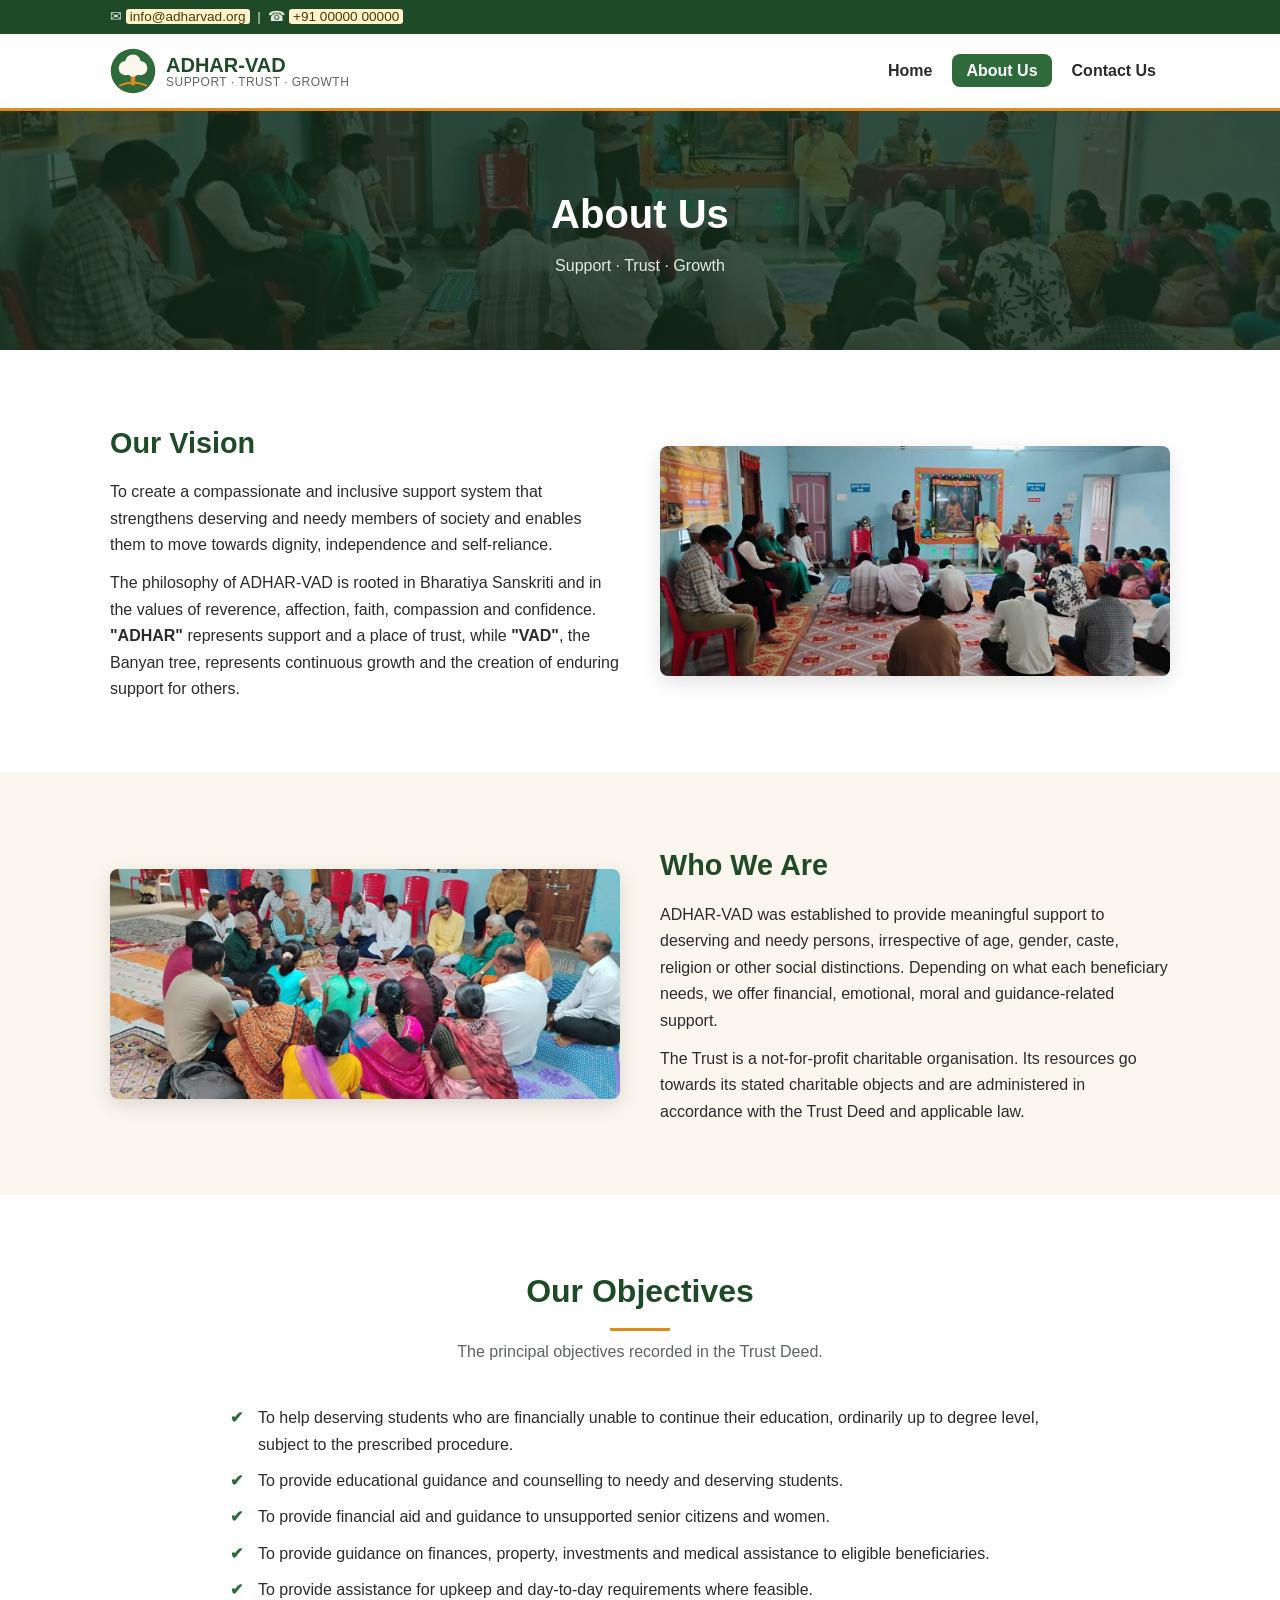
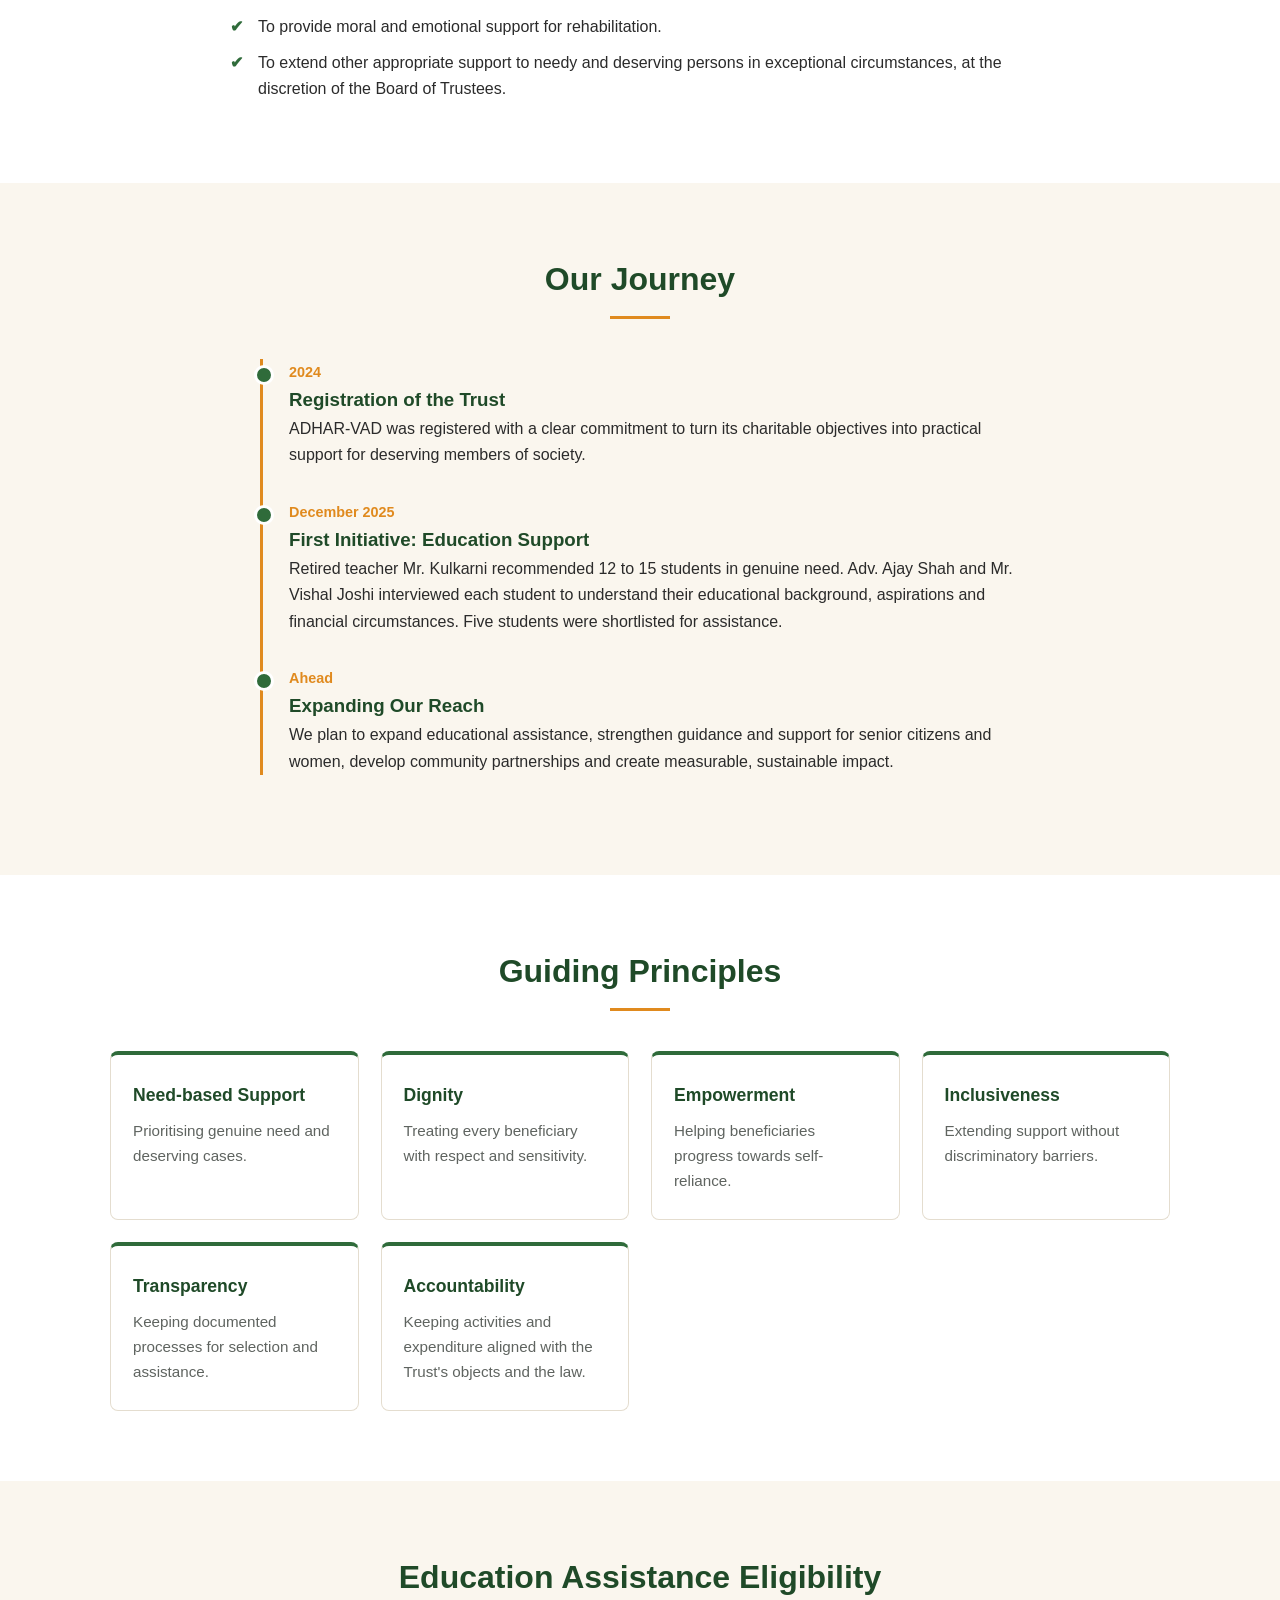
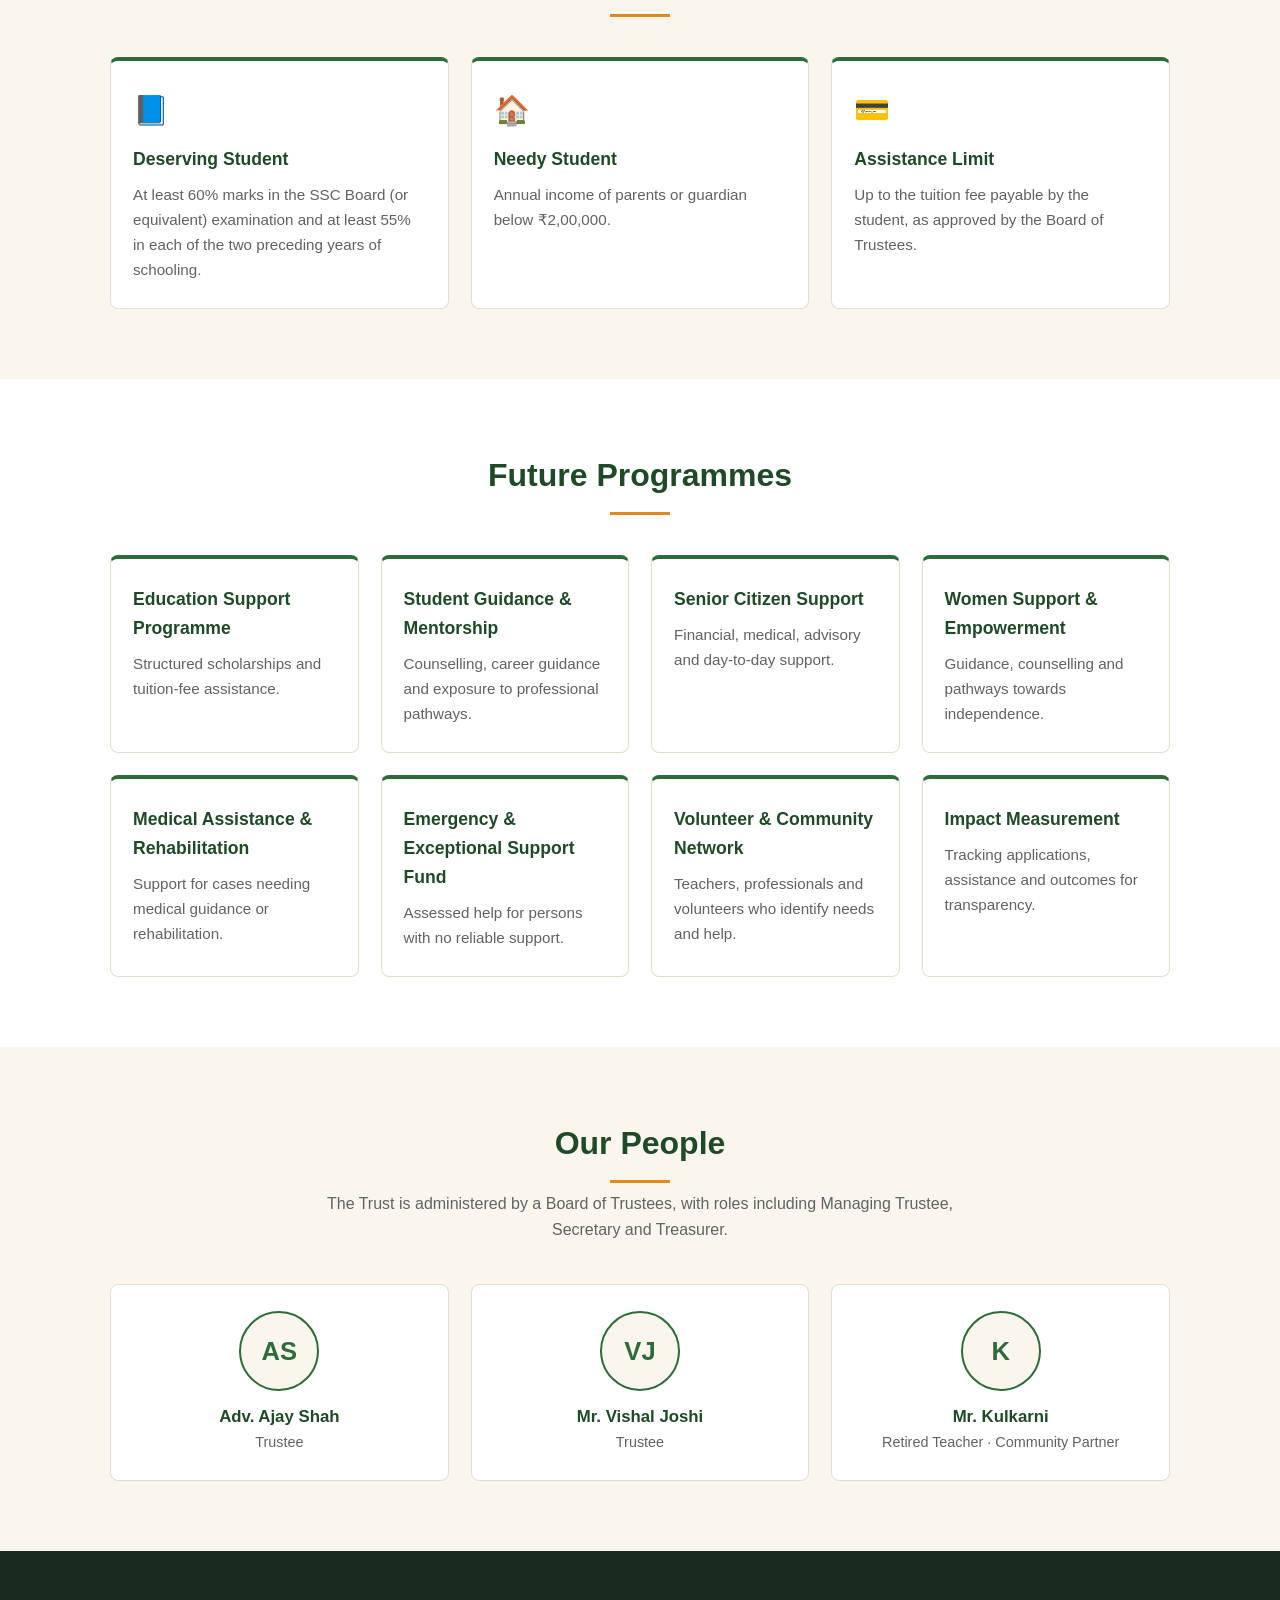
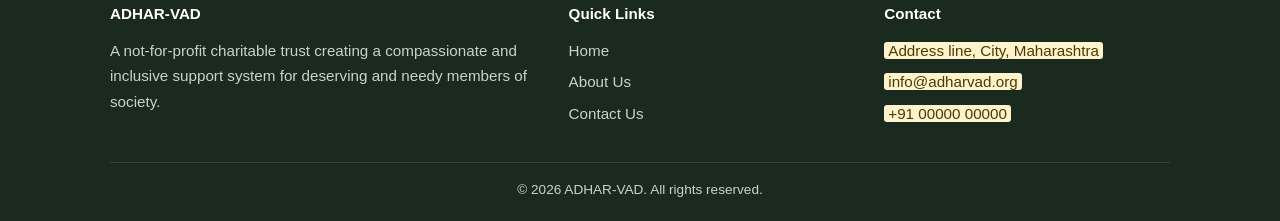
==== about.html @ f41f0282 "Create ADHAR-VAD static website: Home, About Us, Contact Us Claude-Session: https://claude.ai/code/s" ====
<!DOCTYPE html>
<html lang="en">
<head>
  <meta charset="UTF-8">
  <meta name="viewport" content="width=device-width, initial-scale=1.0">
  <title>About Us | ADHAR-VAD</title>
  <meta name="description" content="Vision, objectives, journey and governance of ADHAR-VAD.">
  <link rel="icon" type="image/svg+xml" href="images/logo.svg">
  <link rel="stylesheet" href="css/style.css">
</head>
<body>

  <div class="topbar">
    <div class="container">
      <span>✉ <span class="placeholder">info@adharvad.org</span> &nbsp;|&nbsp; ☎ <span class="placeholder">+91 00000 00000</span></span>
    </div>
  </div>

  <header class="site-header">
    <div class="nav-wrap">
      <a class="brand" href="index.html">
        <img class="brand-logo" src="images/logo.svg" alt="ADHAR-VAD logo">
        <span class="brand-name">ADHAR-VAD<small>SUPPORT · TRUST · GROWTH</small></span>
      </a>
      <nav>
        <ul>
          <li><a href="index.html">Home</a></li>
          <li><a href="about.html" class="active">About Us</a></li>
          <li><a href="contact.html">Contact Us</a></li>
        </ul>
      </nav>
    </div>
  </header>

  <div class="page-banner">
    <div class="container">
      <h1>About Us</h1>
      <p>Support · Trust · Growth</p>
    </div>
  </div>

  <!-- Vision -->
  <section>
    <div class="container two-col">
      <div>
        <h2>Our Vision</h2>
        <p>To create a compassionate and inclusive support system that strengthens deserving and needy members of society and enables them to move towards dignity, independence and self-reliance.</p>
        <p>The philosophy of ADHAR-VAD is rooted in Bharatiya Sanskriti and in the values of reverence, affection, faith, compassion and confidence. <strong>"ADHAR"</strong> represents support and a place of trust, while <strong>"VAD"</strong>, the Banyan tree, represents continuous growth and the creation of enduring support for others.</p>
      </div>
      <img src="images/activity-2.jpg" alt="Community gathering at the Trust's December 2025 activity">
    </div>
  </section>

  <!-- About -->
  <section class="alt">
    <div class="container two-col">
      <img src="images/activity-1.jpg" alt="Students, families and trustees at the education-support programme">
      <div>
        <h2>Who We Are</h2>
        <p>ADHAR-VAD was established to provide meaningful support to deserving and needy persons, irrespective of age, gender, caste, religion or other social distinctions. Depending on what each beneficiary needs, we offer financial, emotional, moral and guidance-related support.</p>
        <p>The Trust is a not-for-profit charitable organisation. Its resources go towards its stated charitable objects and are administered in accordance with the Trust Deed and applicable law.</p>
      </div>
    </div>
  </section>

  <!-- Objectives -->
  <section>
    <div class="container">
      <div class="section-title">
        <h2>Our Objectives</h2>
        <p>The principal objectives recorded in the Trust Deed.</p>
      </div>
      <ul class="check" style="max-width:820px;margin:0 auto">
        <li>To help deserving students who are financially unable to continue their education, ordinarily up to degree level, subject to the prescribed procedure.</li>
        <li>To provide educational guidance and counselling to needy and deserving students.</li>
        <li>To provide financial aid and guidance to unsupported senior citizens and women.</li>
        <li>To provide guidance on finances, property, investments and medical assistance to eligible beneficiaries.</li>
        <li>To provide assistance for upkeep and day-to-day requirements where feasible.</li>
        <li>To provide moral and emotional support for rehabilitation.</li>
        <li>To extend other appropriate support to needy and deserving persons in exceptional circumstances, at the discretion of the Board of Trustees.</li>
      </ul>
    </div>
  </section>

  <!-- Journey -->
  <section class="alt">
    <div class="container">
      <div class="section-title">
        <h2>Our Journey</h2>
      </div>
      <div class="timeline">
        <div class="item">
          <span class="year">2024</span>
          <h3>Registration of the Trust</h3>
          <p>ADHAR-VAD was registered with a clear commitment to turn its charitable objectives into practical support for deserving members of society.</p>
        </div>
        <div class="item">
          <span class="year">December 2025</span>
          <h3>First Initiative: Education Support</h3>
          <p>Retired teacher Mr. Kulkarni recommended 12 to 15 students in genuine need. Adv. Ajay Shah and Mr. Vishal Joshi interviewed each student to understand their educational background, aspirations and financial circumstances. Five students were shortlisted for assistance.</p>
        </div>
        <div class="item">
          <span class="year">Ahead</span>
          <h3>Expanding Our Reach</h3>
          <p>We plan to expand educational assistance, strengthen guidance and support for senior citizens and women, develop community partnerships and create measurable, sustainable impact.</p>
        </div>
      </div>
    </div>
  </section>

  <!-- Principles -->
  <section>
    <div class="container">
      <div class="section-title">
        <h2>Guiding Principles</h2>
      </div>
      <div class="cards">
        <div class="card"><h3>Need-based Support</h3><p>Prioritising genuine need and deserving cases.</p></div>
        <div class="card"><h3>Dignity</h3><p>Treating every beneficiary with respect and sensitivity.</p></div>
        <div class="card"><h3>Empowerment</h3><p>Helping beneficiaries progress towards self-reliance.</p></div>
        <div class="card"><h3>Inclusiveness</h3><p>Extending support without discriminatory barriers.</p></div>
        <div class="card"><h3>Transparency</h3><p>Keeping documented processes for selection and assistance.</p></div>
        <div class="card"><h3>Accountability</h3><p>Keeping activities and expenditure aligned with the Trust's objects and the law.</p></div>
      </div>
    </div>
  </section>

  <!-- Education framework -->
  <section class="alt">
    <div class="container">
      <div class="section-title">
        <h2>Education Assistance Eligibility</h2>
      </div>
      <div class="cards">
        <div class="card"><div class="icon">📘</div><h3>Deserving Student</h3><p>At least 60% marks in the SSC Board (or equivalent) examination and at least 55% in each of the two preceding years of schooling.</p></div>
        <div class="card"><div class="icon">🏠</div><h3>Needy Student</h3><p>Annual income of parents or guardian below ₹2,00,000.</p></div>
        <div class="card"><div class="icon">💳</div><h3>Assistance Limit</h3><p>Up to the tuition fee payable by the student, as approved by the Board of Trustees.</p></div>
      </div>
    </div>
  </section>

  <!-- Future programmes -->
  <section>
    <div class="container">
      <div class="section-title">
        <h2>Future Programmes</h2>
      </div>
      <div class="cards">
        <div class="card"><h3>Education Support Programme</h3><p>Structured scholarships and tuition-fee assistance.</p></div>
        <div class="card"><h3>Student Guidance &amp; Mentorship</h3><p>Counselling, career guidance and exposure to professional pathways.</p></div>
        <div class="card"><h3>Senior Citizen Support</h3><p>Financial, medical, advisory and day-to-day support.</p></div>
        <div class="card"><h3>Women Support &amp; Empowerment</h3><p>Guidance, counselling and pathways towards independence.</p></div>
        <div class="card"><h3>Medical Assistance &amp; Rehabilitation</h3><p>Support for cases needing medical guidance or rehabilitation.</p></div>
        <div class="card"><h3>Emergency &amp; Exceptional Support Fund</h3><p>Assessed help for persons with no reliable support.</p></div>
        <div class="card"><h3>Volunteer &amp; Community Network</h3><p>Teachers, professionals and volunteers who identify needs and help.</p></div>
        <div class="card"><h3>Impact Measurement</h3><p>Tracking applications, assistance and outcomes for transparency.</p></div>
      </div>
    </div>
  </section>

  <!-- People -->
  <section class="alt">
    <div class="container">
      <div class="section-title">
        <h2>Our People</h2>
        <p>The Trust is administered by a Board of Trustees, with roles including Managing Trustee, Secretary and Treasurer.</p>
      </div>
      <div class="people">
        <div class="person"><div class="avatar">AS</div><h3>Adv. Ajay Shah</h3><p>Trustee</p></div>
        <div class="person"><div class="avatar">VJ</div><h3>Mr. Vishal Joshi</h3><p>Trustee</p></div>
        <div class="person"><div class="avatar">K</div><h3>Mr. Kulkarni</h3><p>Retired Teacher · Community Partner</p></div>
      </div>
    </div>
  </section>

  <footer>
    <div class="container">
      <div class="footer-grid">
        <div>
          <h4>ADHAR-VAD</h4>
          <p>A not-for-profit charitable trust creating a compassionate and inclusive support system for deserving and needy members of society.</p>
        </div>
        <div>
          <h4>Quick Links</h4>
          <ul>
            <li><a href="index.html">Home</a></li>
            <li><a href="about.html">About Us</a></li>
            <li><a href="contact.html">Contact Us</a></li>
          </ul>
        </div>
        <div>
          <h4>Contact</h4>
          <ul>
            <li><span class="placeholder">Address line, City, Maharashtra</span></li>
            <li><span class="placeholder">info@adharvad.org</span></li>
            <li><span class="placeholder">+91 00000 00000</span></li>
          </ul>
        </div>
      </div>
      <div class="copyright">© 2026 ADHAR-VAD. All rights reserved.</div>
    </div>
  </footer>

</body>
</html>
---- css/style.css ----
/* ADHAR-VAD Trust — shared stylesheet */
:root {
  --green: #2f6b3a;
  --green-dark: #1f4a28;
  --saffron: #e08a1e;
  --cream: #faf6ee;
  --text: #2b2b2b;
  --muted: #5f6460;
  --white: #ffffff;
  --border: #e4ddcf;
  --radius: 8px;
  --max: 1100px;
}

* { box-sizing: border-box; margin: 0; padding: 0; }

body {
  font-family: "Segoe UI", Roboto, "Helvetica Neue", Arial, sans-serif;
  color: var(--text);
  background: var(--white);
  line-height: 1.65;
}

img { max-width: 100%; display: block; }
a { color: var(--green); }

.container { max-width: var(--max); margin: 0 auto; padding: 0 20px; }

/* ---------- Top bar & header ---------- */
.topbar {
  background: var(--green-dark);
  color: #dfe9e0;
  font-size: 0.85rem;
  padding: 6px 0;
}
.topbar .container { display: flex; justify-content: space-between; flex-wrap: wrap; gap: 6px; }

header.site-header {
  background: var(--white);
  border-bottom: 3px solid var(--saffron);
  position: sticky;
  top: 0;
  z-index: 10;
}
.nav-wrap {
  display: flex;
  align-items: center;
  justify-content: space-between;
  padding: 14px 20px;
  max-width: var(--max);
  margin: 0 auto;
  flex-wrap: wrap;
  gap: 10px;
}
.brand { display: flex; align-items: center; gap: 10px; text-decoration: none; }
.brand-logo { width: 46px; height: 46px; flex: 0 0 46px; }
.brand-mark {
  width: 44px; height: 44px; border-radius: 50%;
  background: var(--green); color: var(--white);
  display: grid; place-items: center; font-size: 1.4rem;
}
.brand-name { font-weight: 700; font-size: 1.25rem; color: var(--green-dark); line-height: 1.1; }
.brand-name small { display: block; font-weight: 400; font-size: 0.75rem; color: var(--muted); letter-spacing: 0.04em; }

nav ul { list-style: none; display: flex; gap: 6px; flex-wrap: wrap; }
nav a {
  text-decoration: none; color: var(--text); font-weight: 600;
  padding: 8px 14px; border-radius: var(--radius);
}
nav a:hover { background: var(--cream); }
nav a.active { background: var(--green); color: var(--white); }

/* ---------- Hero ---------- */
.hero {
  position: relative;
  color: var(--white);
  background: linear-gradient(rgba(20, 45, 25, 0.72), rgba(20, 45, 25, 0.72)),
              url("../images/activity-1.jpg") center/cover no-repeat;
  padding: 110px 0 100px;
  text-align: center;
}
.hero h1 { font-size: clamp(2rem, 5vw, 3rem); margin-bottom: 14px; }
.hero p { max-width: 720px; margin: 0 auto 28px; font-size: 1.1rem; color: #eef3ee; }

.page-banner {
  background: linear-gradient(rgba(20, 45, 25, 0.78), rgba(20, 45, 25, 0.78)),
              url("../images/activity-2.jpg") center/cover no-repeat;
  color: var(--white);
  text-align: center;
  padding: 70px 0;
}
.page-banner h1 { font-size: clamp(1.8rem, 4vw, 2.5rem); }
.page-banner p { color: #e2ebe3; margin-top: 6px; }

.btn {
  display: inline-block; text-decoration: none; font-weight: 600;
  padding: 12px 26px; border-radius: var(--radius);
  background: var(--saffron); color: var(--white); border: 2px solid var(--saffron);
  cursor: pointer; font-size: 1rem;
}
.btn:hover { background: #c7760f; border-color: #c7760f; }
.btn-outline { background: transparent; border-color: var(--white); margin-left: 8px; }
.btn-outline:hover { background: var(--white); color: var(--green-dark); border-color: var(--white); }

/* ---------- Sections ---------- */
section { padding: 70px 0; }
section.alt { background: var(--cream); }
.section-title { text-align: center; margin-bottom: 40px; }
.section-title h2 { font-size: 2rem; color: var(--green-dark); }
.section-title p { color: var(--muted); max-width: 680px; margin: 8px auto 0; }
.section-title h2::after {
  content: ""; display: block; width: 60px; height: 3px;
  background: var(--saffron); margin: 10px auto 0;
}

.two-col { display: grid; grid-template-columns: 1fr 1fr; gap: 40px; align-items: center; }
.two-col img { border-radius: var(--radius); box-shadow: 0 6px 20px rgba(0,0,0,0.12); }
.two-col h2 { color: var(--green-dark); margin-bottom: 12px; font-size: 1.8rem; }
.two-col p + p { margin-top: 12px; }

.cards { display: grid; grid-template-columns: repeat(auto-fit, minmax(240px, 1fr)); gap: 22px; }
.card {
  background: var(--white); border: 1px solid var(--border); border-radius: var(--radius);
  padding: 26px 22px; border-top: 4px solid var(--green);
}
.card .icon { font-size: 1.8rem; margin-bottom: 10px; }
.card h3 { color: var(--green-dark); margin-bottom: 8px; font-size: 1.1rem; }
.card p { color: var(--muted); font-size: 0.95rem; }

.stats { background: var(--green); color: var(--white); padding: 50px 0; }
.stats .container { display: grid; grid-template-columns: repeat(auto-fit, minmax(180px, 1fr)); gap: 20px; text-align: center; }
.stats strong { display: block; font-size: 2.2rem; color: #ffd28a; }

.gallery { display: grid; grid-template-columns: repeat(auto-fit, minmax(300px, 1fr)); gap: 16px; }
.gallery img { border-radius: var(--radius); aspect-ratio: 16 / 9; object-fit: cover; width: 100%; }

.cta { background: var(--saffron); color: var(--white); text-align: center; padding: 60px 0; }
.cta h2 { font-size: 1.9rem; margin-bottom: 10px; }
.cta p { max-width: 640px; margin: 0 auto 22px; }
.cta .btn { background: var(--white); color: var(--saffron); border-color: var(--white); }

ul.check { list-style: none; }
ul.check li { padding-left: 28px; position: relative; margin-bottom: 10px; }
ul.check li::before { content: "✔"; position: absolute; left: 0; color: var(--green); font-weight: 700; }

.timeline { border-left: 3px solid var(--saffron); padding-left: 26px; max-width: 760px; margin: 0 auto; }
.timeline .item { position: relative; margin-bottom: 30px; }
.timeline .item::before {
  content: ""; position: absolute; left: -35px; top: 6px;
  width: 14px; height: 14px; border-radius: 50%; background: var(--green); border: 3px solid var(--white);
}
.timeline h3 { color: var(--green-dark); }
.timeline .year { color: var(--saffron); font-weight: 700; font-size: 0.9rem; }

.people { display: grid; grid-template-columns: repeat(auto-fit, minmax(220px, 1fr)); gap: 22px; }
.person { text-align: center; background: var(--white); border: 1px solid var(--border); border-radius: var(--radius); padding: 26px 18px; }
.avatar {
  width: 80px; height: 80px; border-radius: 50%; margin: 0 auto 12px;
  background: var(--cream); color: var(--green); display: grid; place-items: center;
  font-size: 1.6rem; font-weight: 700; border: 2px solid var(--green);
}
.person h3 { color: var(--green-dark); font-size: 1.05rem; }
.person p { color: var(--muted); font-size: 0.9rem; }

/* ---------- Contact ---------- */
.contact-grid { display: grid; grid-template-columns: 1fr 1.3fr; gap: 40px; }
.info-item { display: flex; gap: 14px; margin-bottom: 22px; }
.info-item .icon {
  flex: 0 0 44px; height: 44px; border-radius: 50%;
  background: var(--green); color: var(--white); display: grid; place-items: center; font-size: 1.1rem;
}
.info-item h3 { font-size: 1rem; color: var(--green-dark); }
.info-item p { color: var(--muted); }

form.contact-form { background: var(--cream); padding: 30px; border-radius: var(--radius); border: 1px solid var(--border); }
.form-row { display: grid; grid-template-columns: 1fr 1fr; gap: 14px; }
form label { display: block; font-weight: 600; font-size: 0.9rem; margin-bottom: 4px; }
form input, form select, form textarea {
  width: 100%; padding: 10px 12px; border: 1px solid #cfc7b6; border-radius: 6px;
  font: inherit; margin-bottom: 14px; background: var(--white);
}
form input:focus, form select:focus, form textarea:focus { outline: 2px solid var(--green); border-color: var(--green); }

.note { font-size: 0.85rem; color: var(--muted); }
/* Highlights details still to be filled in — remove the class once real values are added */
.placeholder { background: #fff3cd; color: #4a3b00; padding: 0 4px; border-radius: 3px; }

/* ---------- Footer ---------- */
footer { background: #1b2a1e; color: #c9d3ca; padding: 50px 0 20px; font-size: 0.95rem; }
.footer-grid { display: grid; grid-template-columns: 1.5fr 1fr 1fr; gap: 30px; }
footer h4 { color: var(--white); margin-bottom: 12px; }
footer ul { list-style: none; }
footer li { margin-bottom: 6px; }
footer a { color: #c9d3ca; text-decoration: none; }
footer a:hover { color: #ffd28a; }
.copyright { border-top: 1px solid #344437; margin-top: 30px; padding-top: 16px; text-align: center; font-size: 0.85rem; }

/* ---------- Responsive ---------- */
@media (max-width: 800px) {
  .two-col, .contact-grid, .footer-grid { grid-template-columns: 1fr; }
  .form-row { grid-template-columns: 1fr; }
  .nav-wrap { justify-content: center; }
  .hero { padding: 80px 0 70px; }
  .btn-outline { margin: 10px 0 0; }
  section { padding: 50px 0; }
}
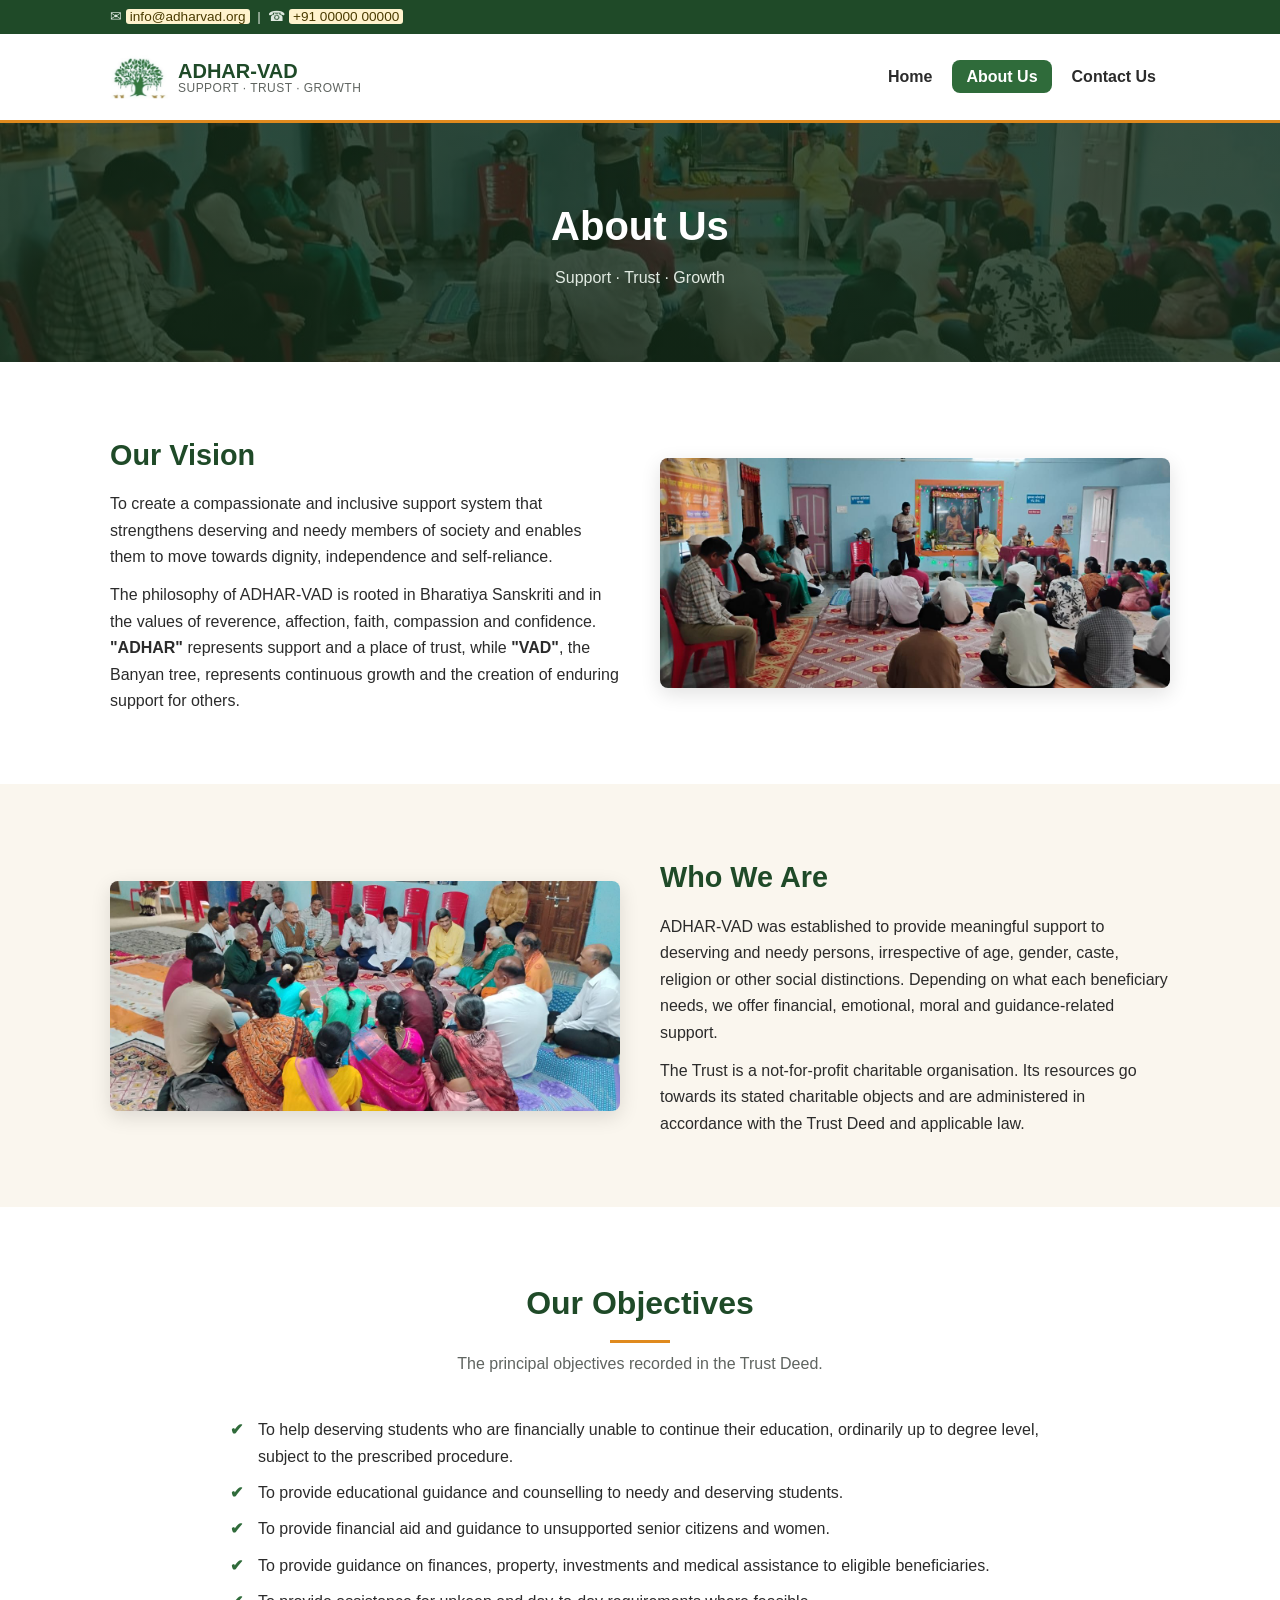
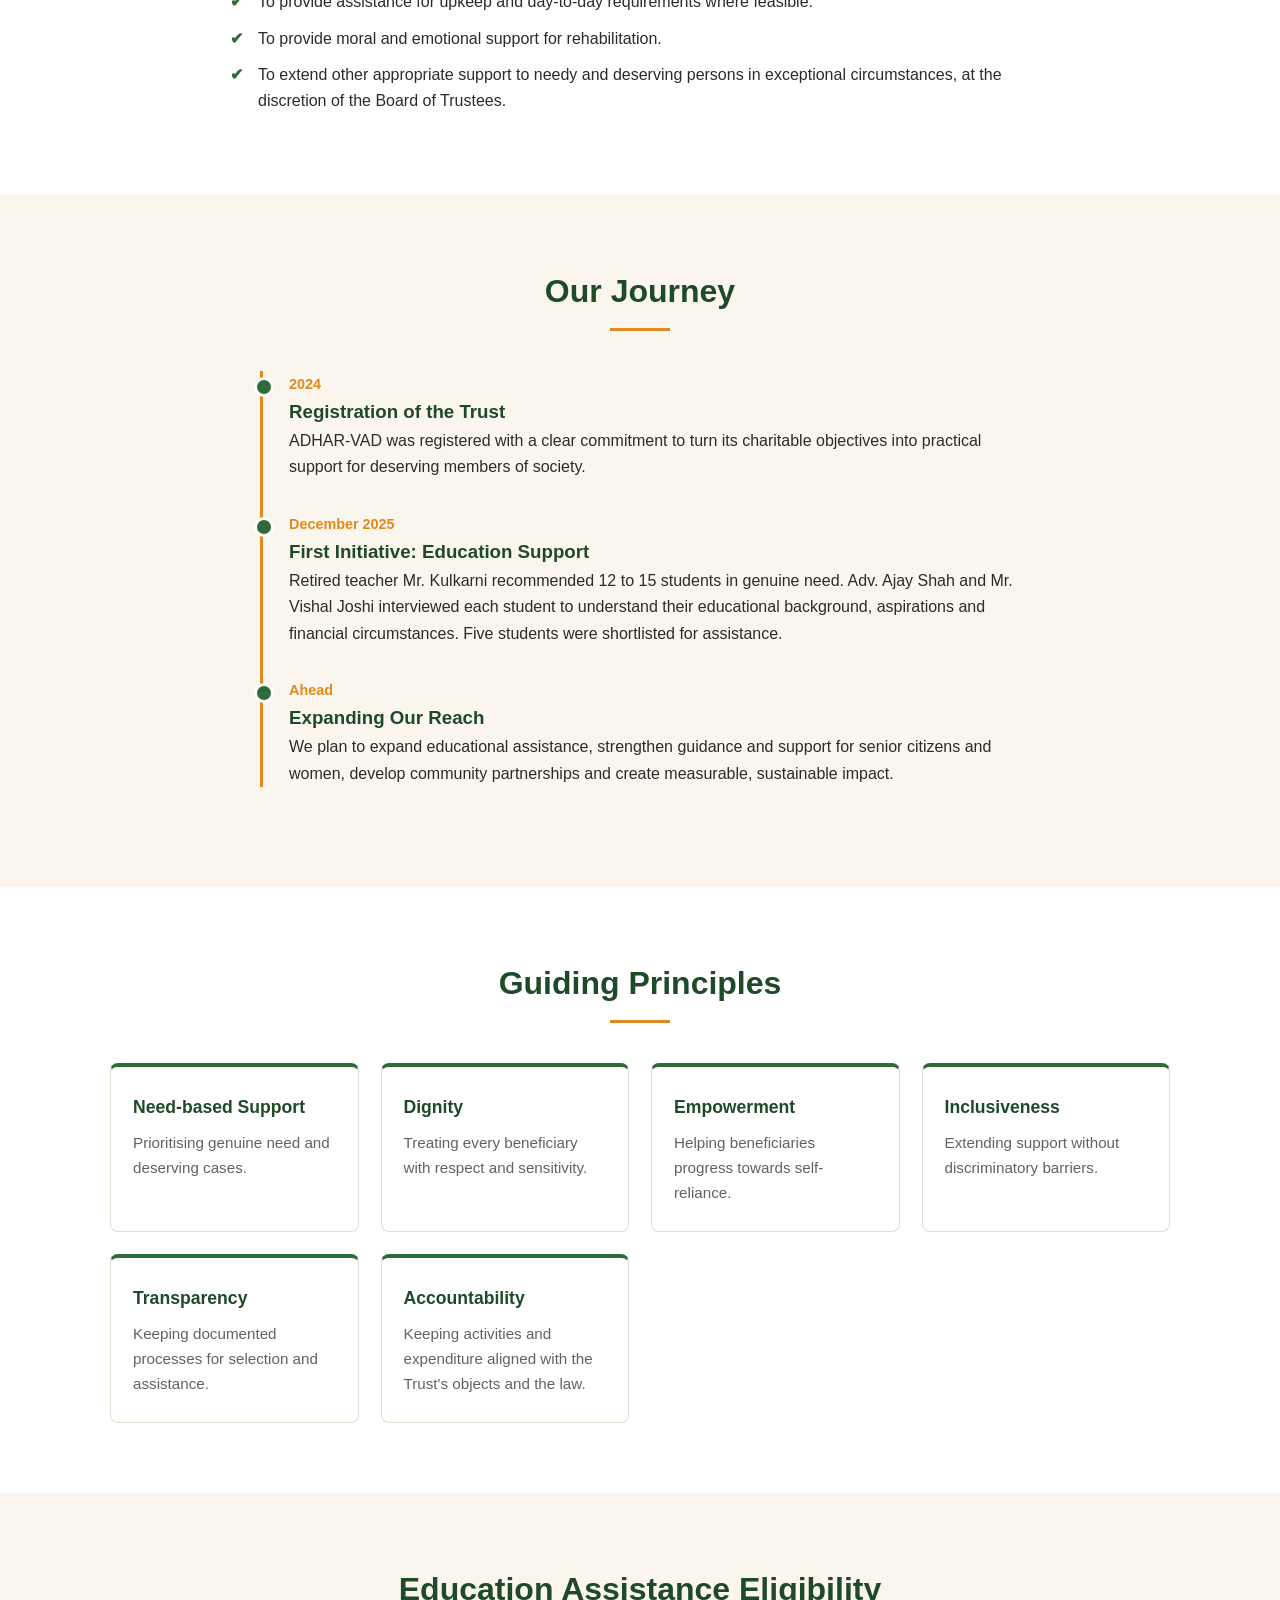
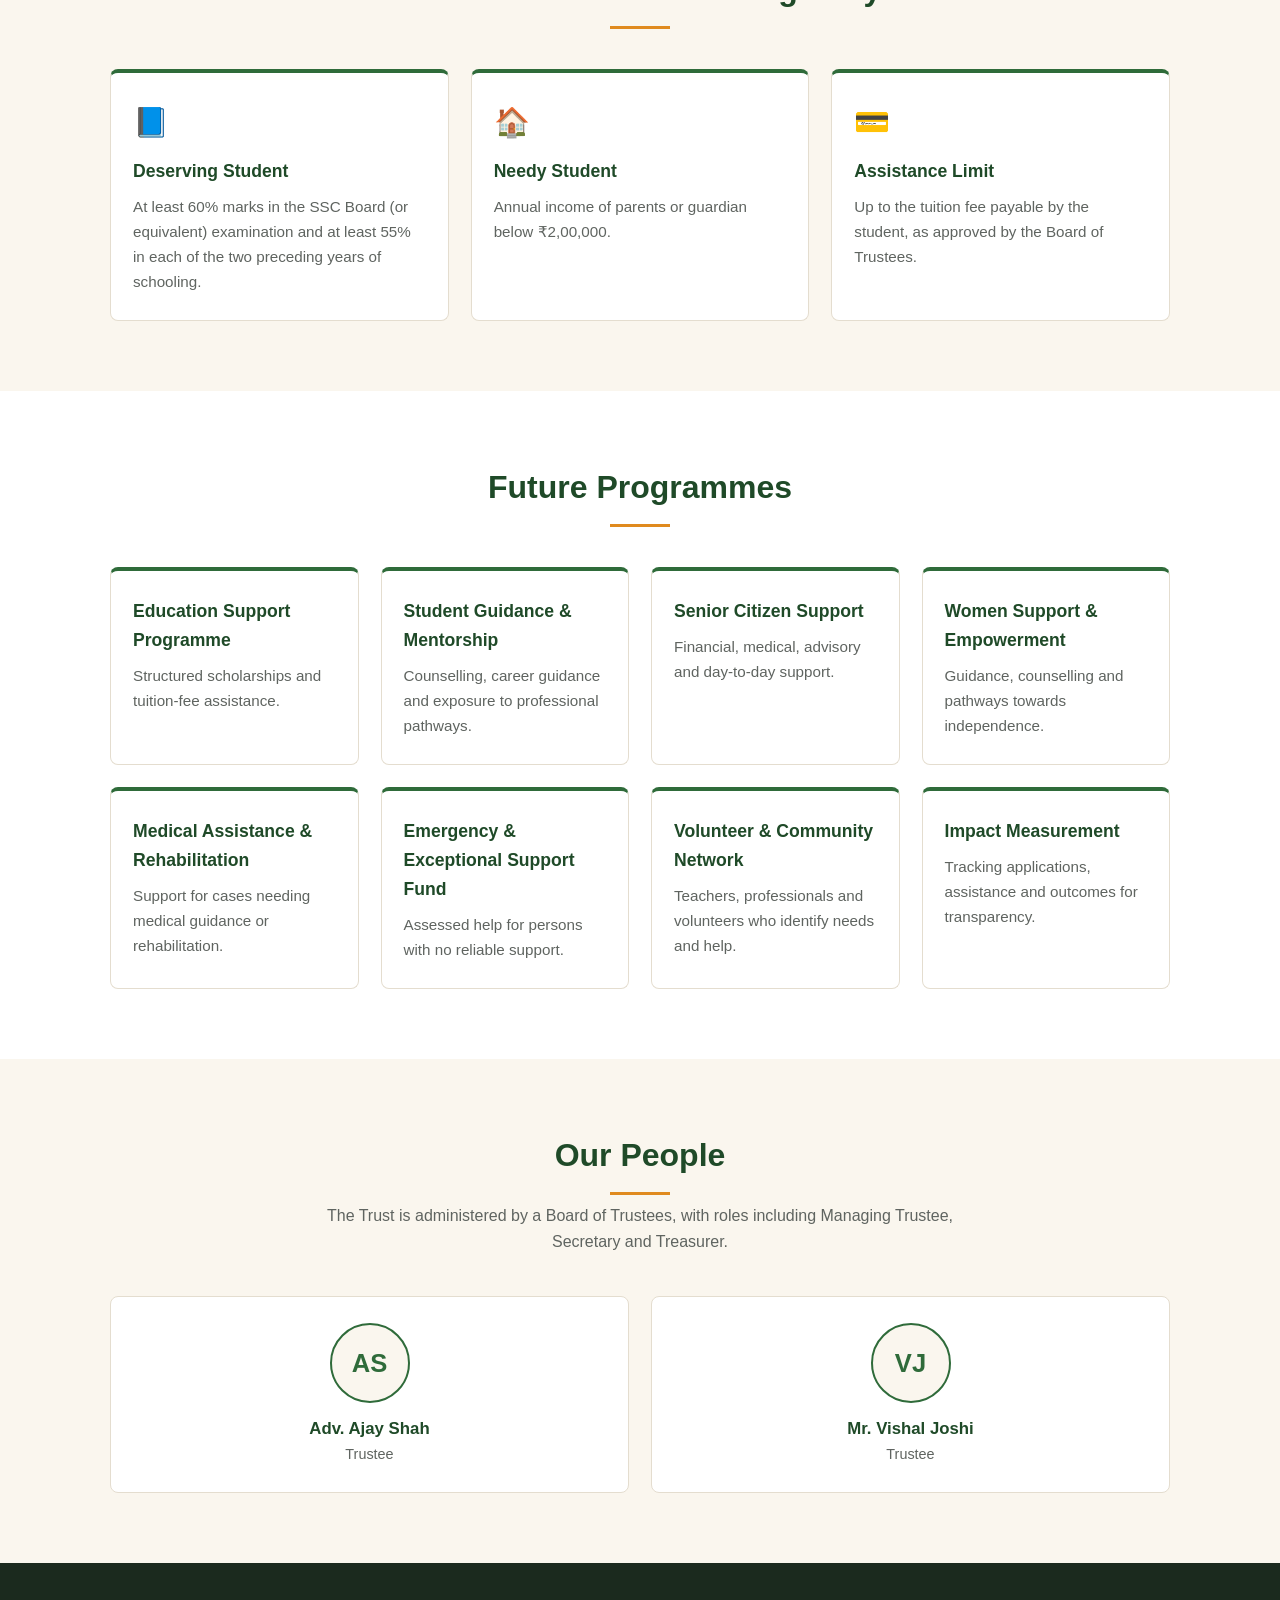
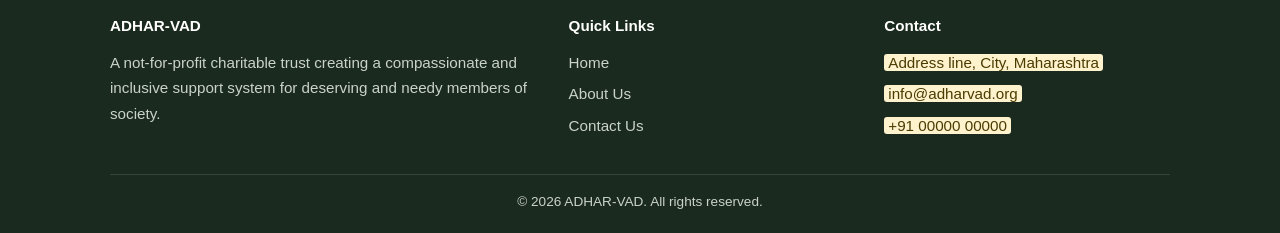
==== commit 38f3e48f: "Use report logo for header and favicon; remove Kulkarni from Our People Claude-Session: https://clau" ====
--- a/about.html
+++ b/about.html
@@ -5,7 +5,7 @@
   <meta name="viewport" content="width=device-width, initial-scale=1.0">
   <title>About Us | ADHAR-VAD</title>
   <meta name="description" content="Vision, objectives, journey and governance of ADHAR-VAD.">
-  <link rel="icon" type="image/svg+xml" href="images/logo.svg">
+  <link rel="icon" type="image/png" href="images/logo.png">
   <link rel="stylesheet" href="css/style.css">
 </head>
 <body>
@@ -19,7 +19,7 @@
   <header class="site-header">
     <div class="nav-wrap">
       <a class="brand" href="index.html">
-        <img class="brand-logo" src="images/logo.svg" alt="ADHAR-VAD logo">
+        <img class="brand-logo" src="images/logo.png" alt="ADHAR-VAD logo">
         <span class="brand-name">ADHAR-VAD<small>SUPPORT · TRUST · GROWTH</small></span>
       </a>
       <nav>
@@ -168,7 +168,6 @@
       <div class="people">
         <div class="person"><div class="avatar">AS</div><h3>Adv. Ajay Shah</h3><p>Trustee</p></div>
         <div class="person"><div class="avatar">VJ</div><h3>Mr. Vishal Joshi</h3><p>Trustee</p></div>
-        <div class="person"><div class="avatar">K</div><h3>Mr. Kulkarni</h3><p>Retired Teacher · Community Partner</p></div>
       </div>
     </div>
   </section>
--- a/css/style.css
+++ b/css/style.css
@@ -53,7 +53,7 @@
   gap: 10px;
 }
 .brand { display: flex; align-items: center; gap: 10px; text-decoration: none; }
-.brand-logo { width: 46px; height: 46px; flex: 0 0 46px; }
+.brand-logo { width: 58px; height: 58px; flex: 0 0 58px; }
 .brand-mark {
   width: 44px; height: 44px; border-radius: 50%;
   background: var(--green); color: var(--white);
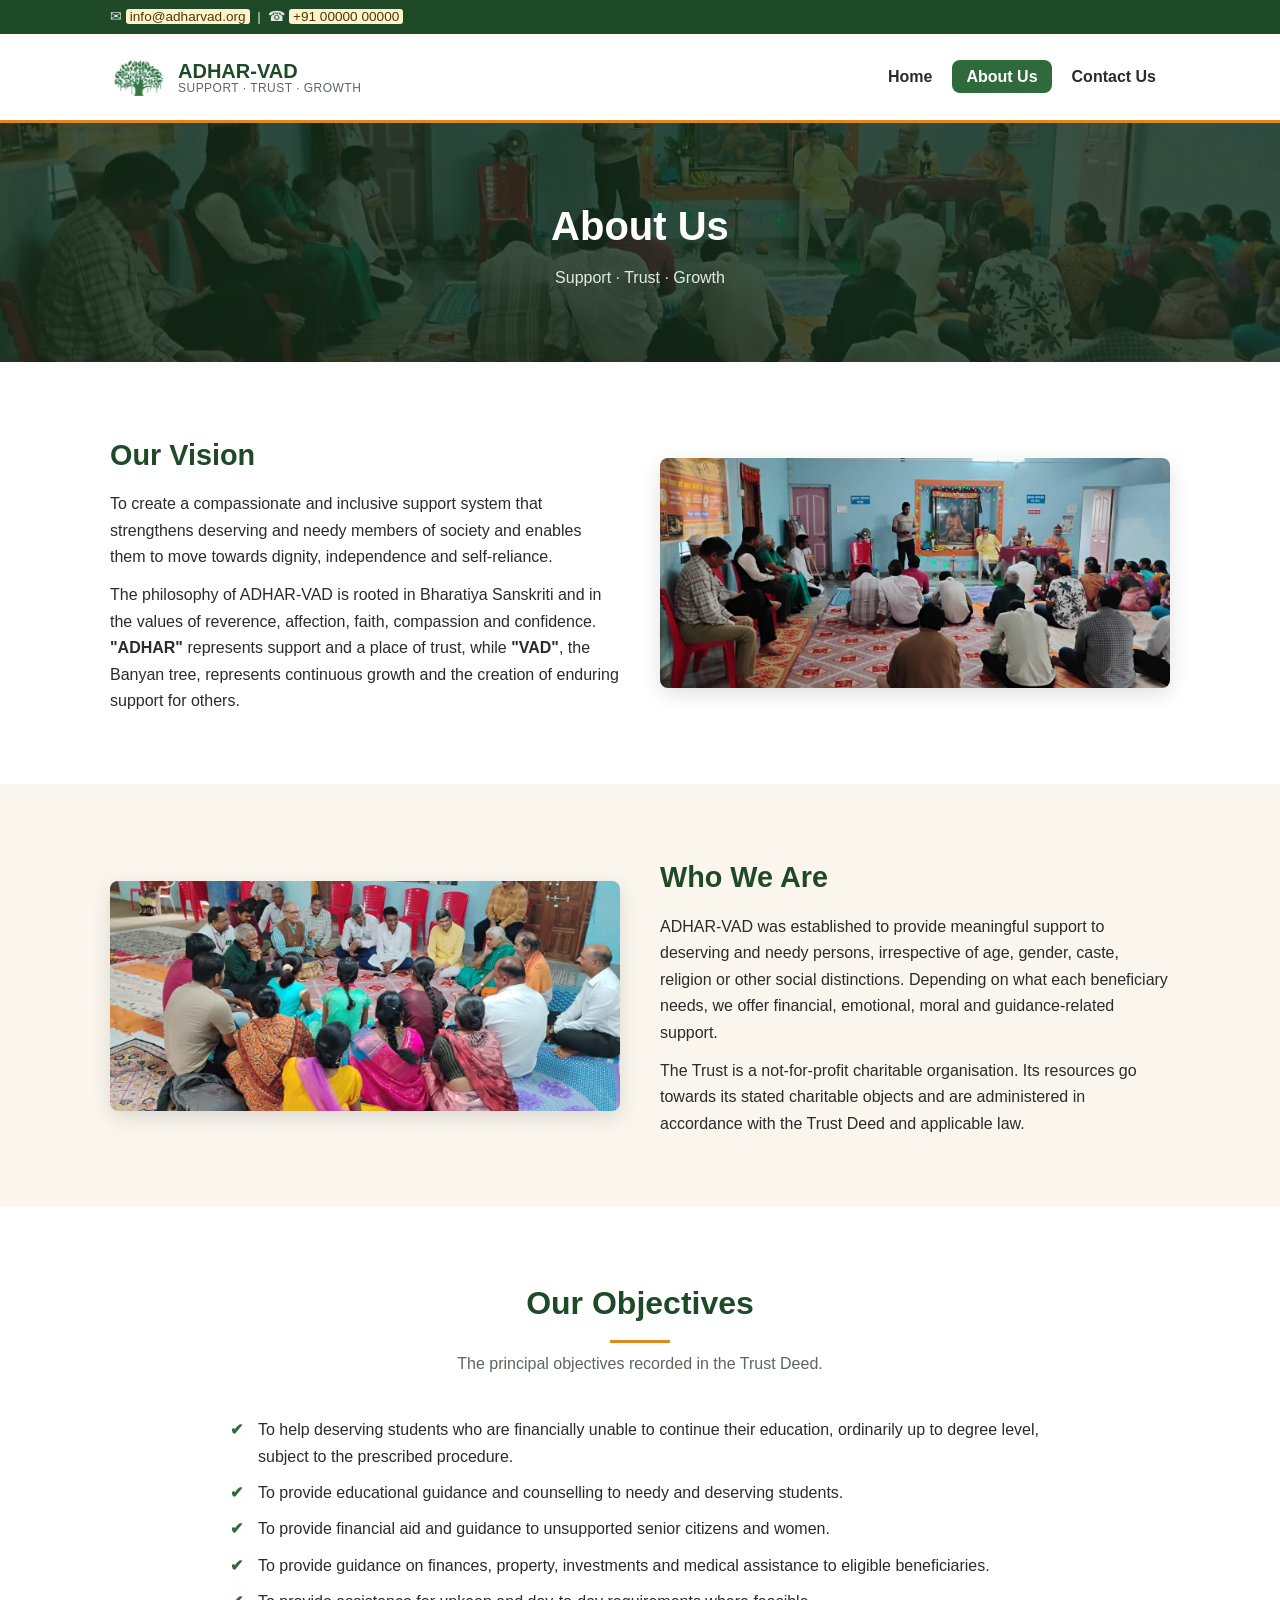
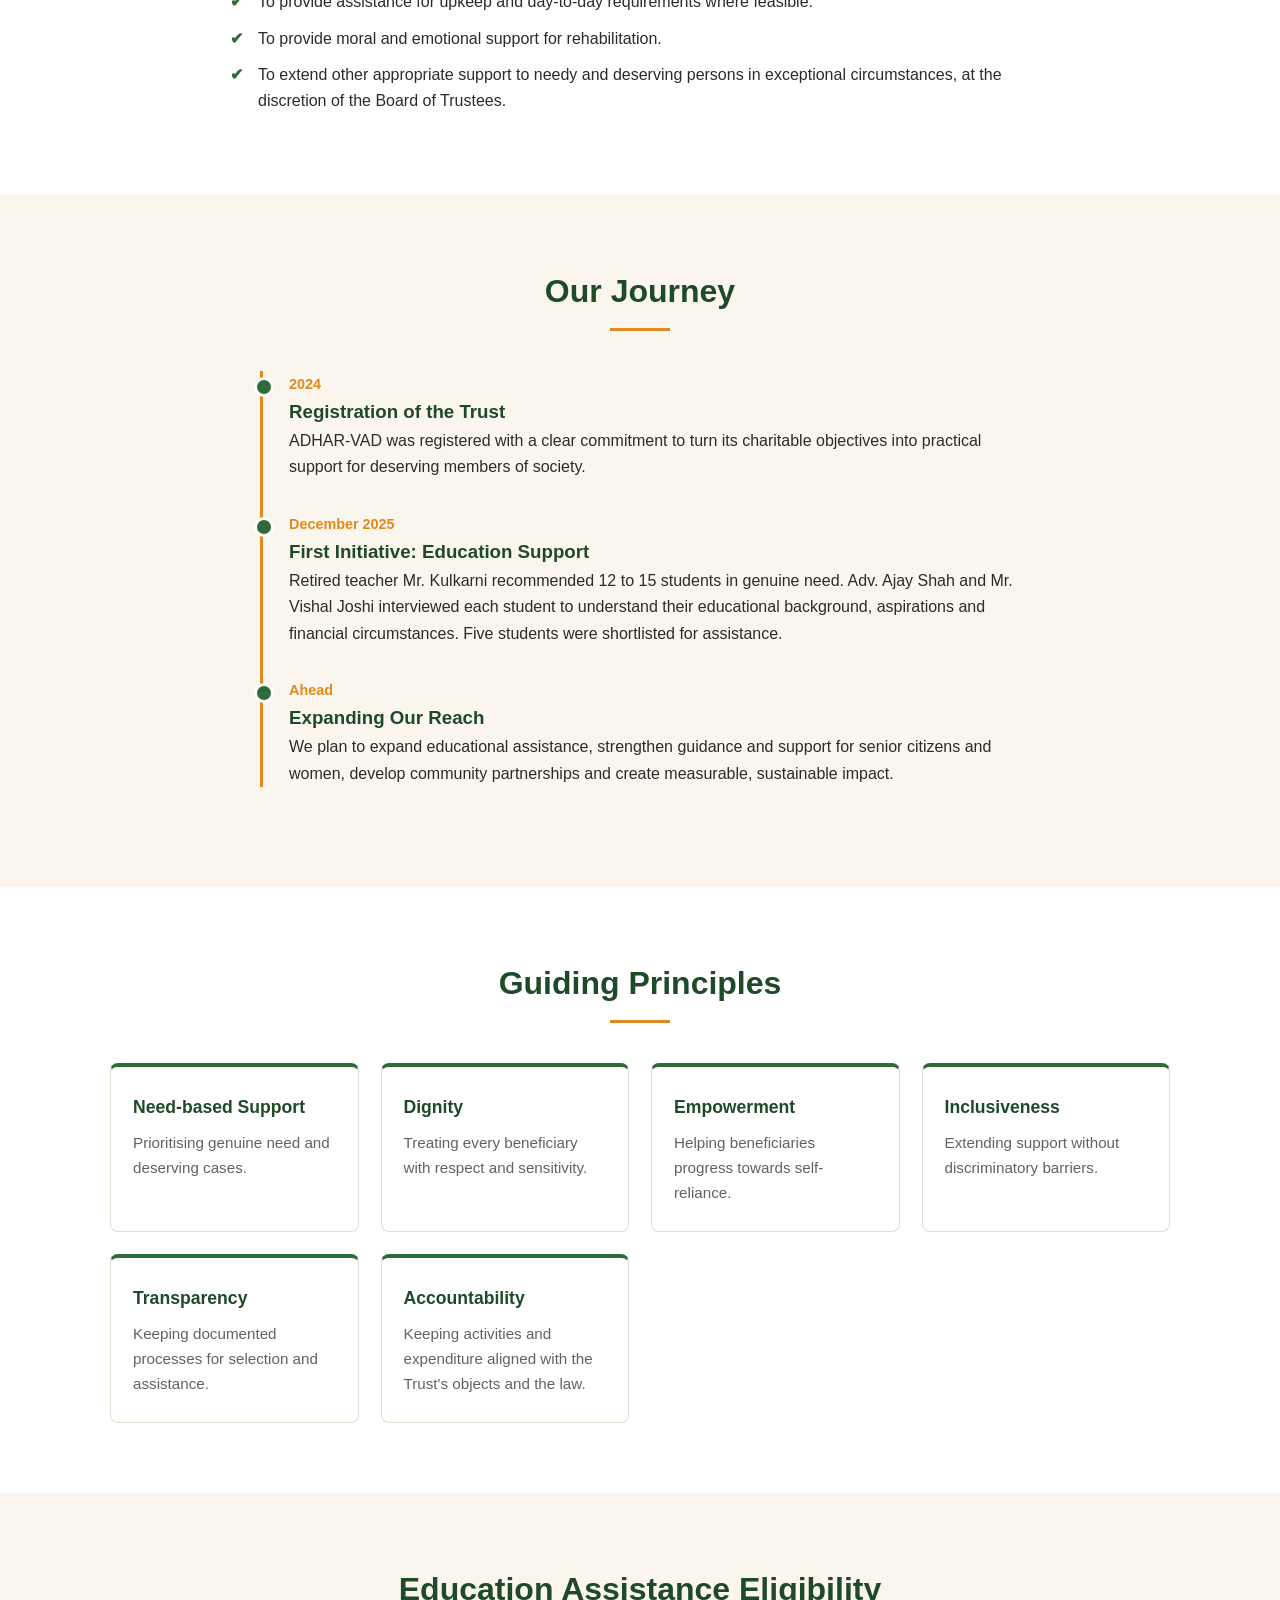
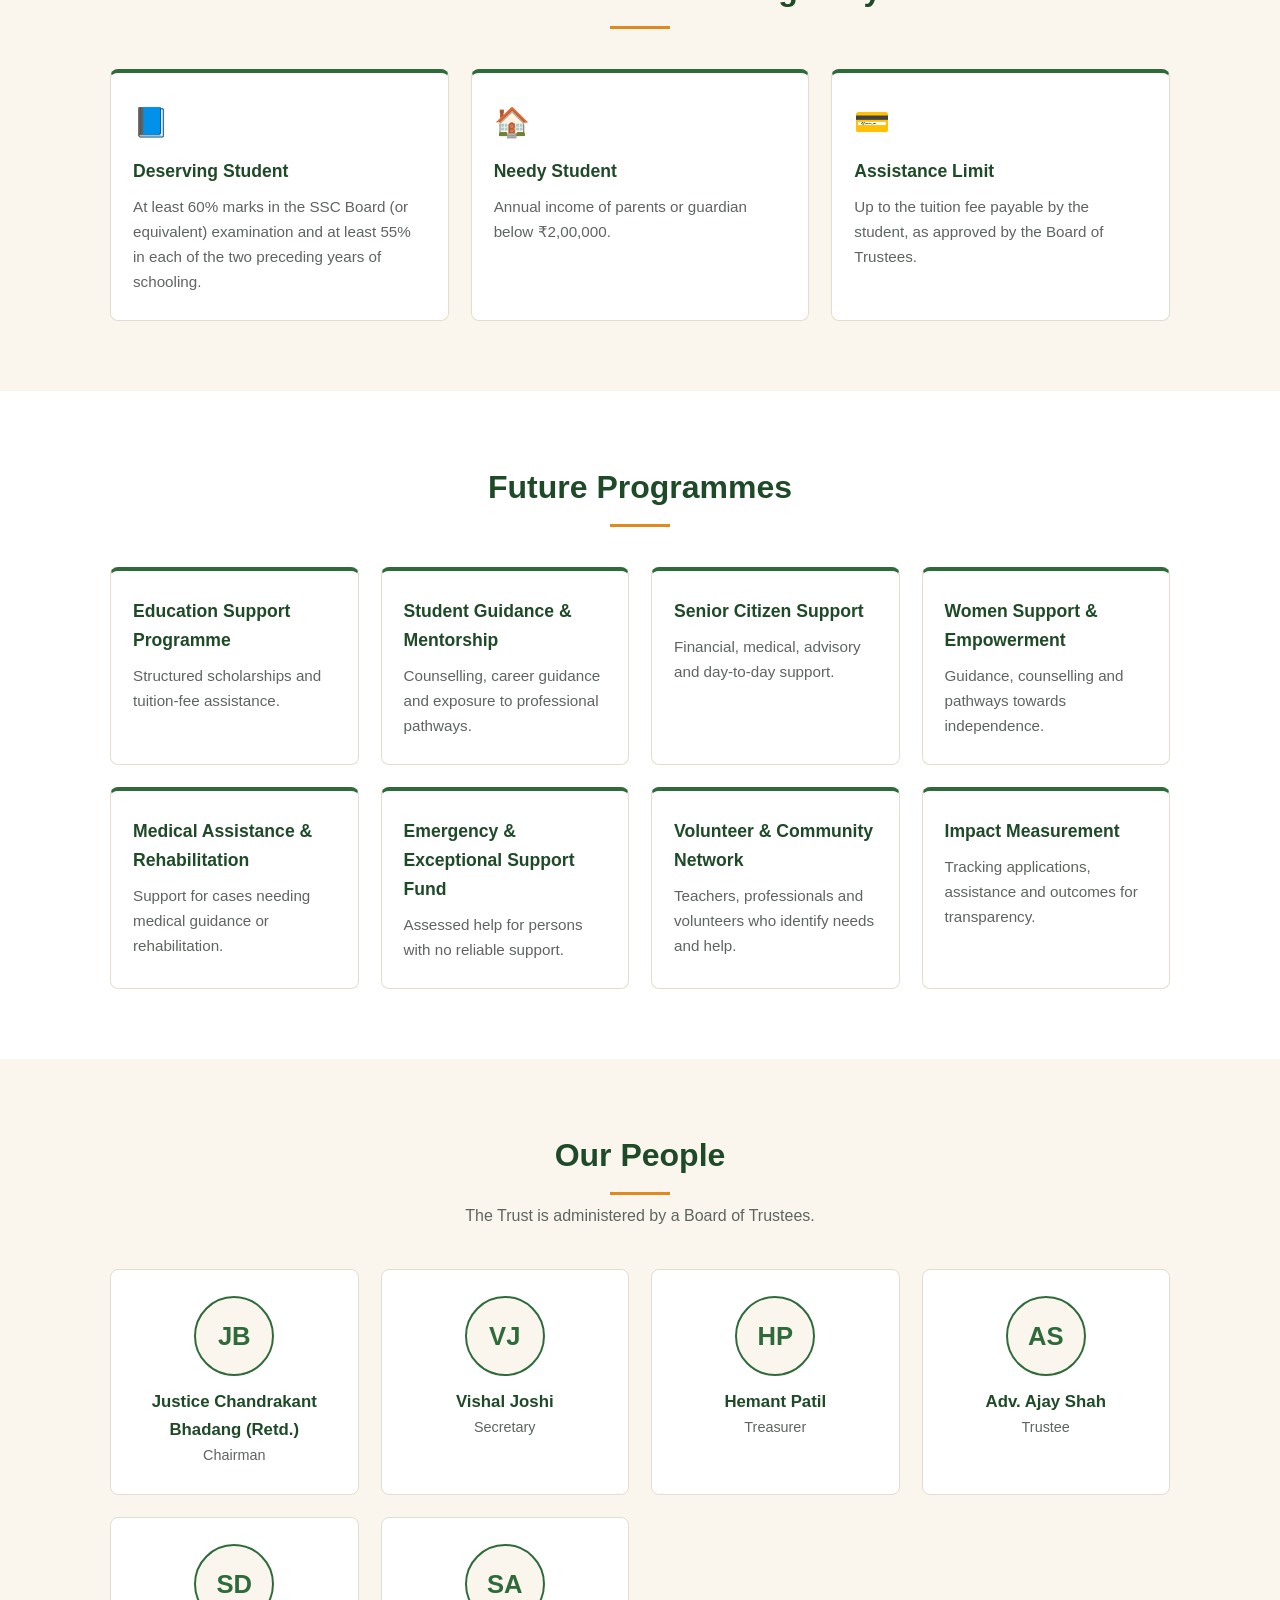
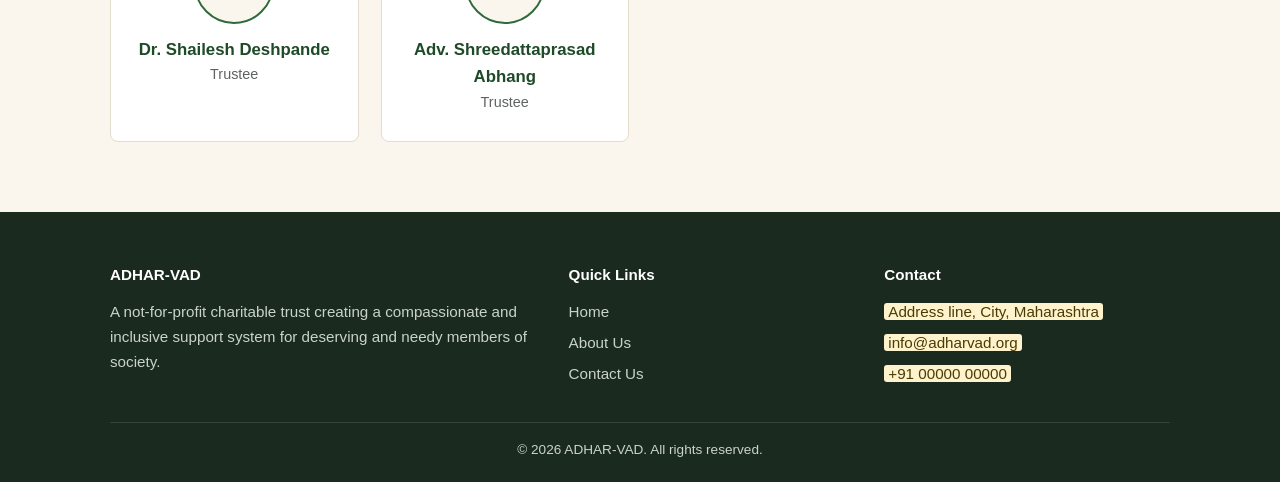
==== commit 3c890269: "Update Our People with current Board of Trustees Claude-Session: https://claude.ai/code/session_01Vp" ====
--- a/about.html
+++ b/about.html
@@ -163,11 +163,15 @@
     <div class="container">
       <div class="section-title">
         <h2>Our People</h2>
-        <p>The Trust is administered by a Board of Trustees, with roles including Managing Trustee, Secretary and Treasurer.</p>
+        <p>The Trust is administered by a Board of Trustees.</p>
       </div>
       <div class="people">
+        <div class="person"><div class="avatar">JB</div><h3>Justice Chandrakant Bhadang (Retd.)</h3><p>Chairman</p></div>
+        <div class="person"><div class="avatar">VJ</div><h3>Vishal Joshi</h3><p>Secretary</p></div>
+        <div class="person"><div class="avatar">HP</div><h3>Hemant Patil</h3><p>Treasurer</p></div>
         <div class="person"><div class="avatar">AS</div><h3>Adv. Ajay Shah</h3><p>Trustee</p></div>
-        <div class="person"><div class="avatar">VJ</div><h3>Mr. Vishal Joshi</h3><p>Trustee</p></div>
+        <div class="person"><div class="avatar">SD</div><h3>Dr. Shailesh Deshpande</h3><p>Trustee</p></div>
+        <div class="person"><div class="avatar">SA</div><h3>Adv. Shreedattaprasad Abhang</h3><p>Trustee</p></div>
       </div>
     </div>
   </section>
